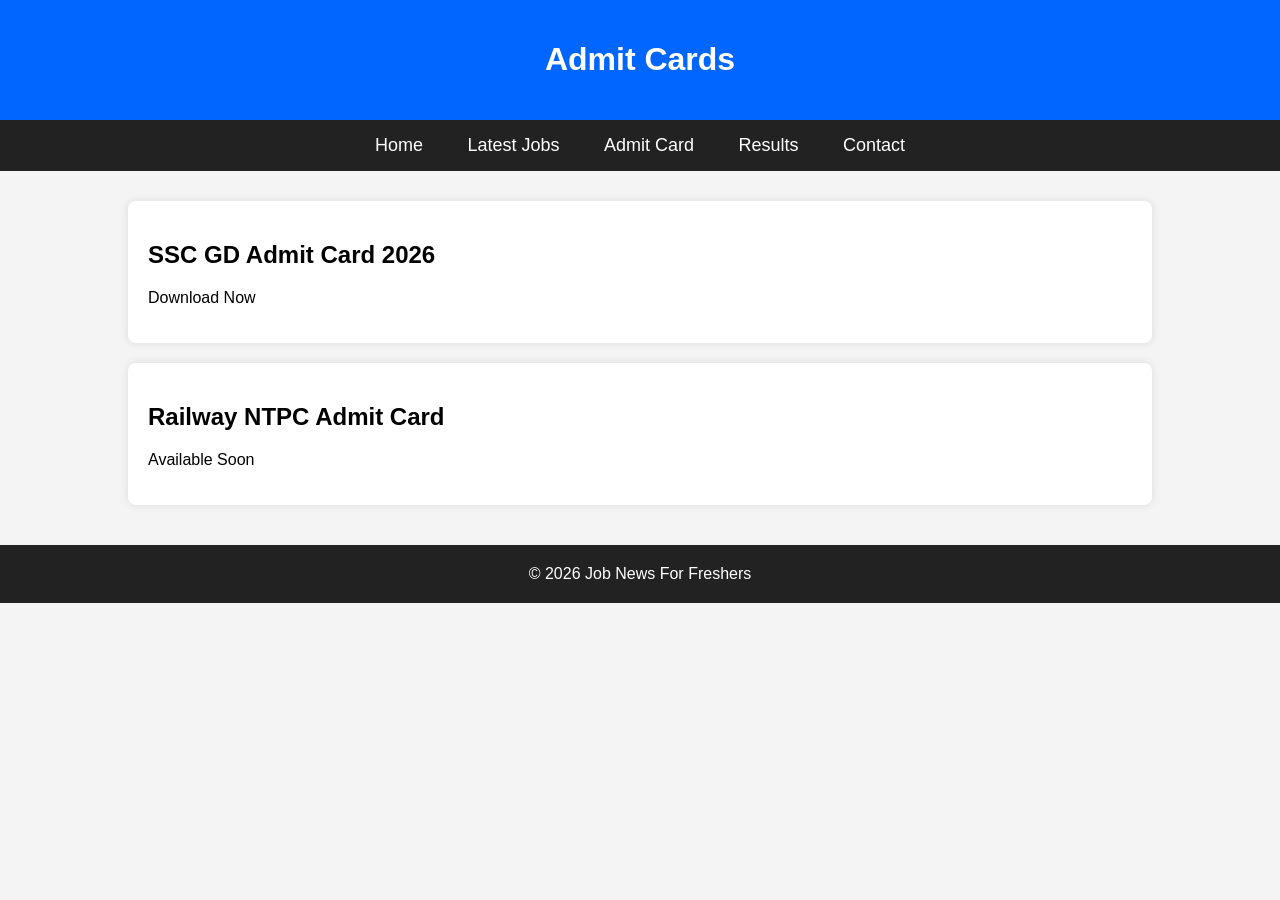
==== admit-card.html @ 0ade6b52 "admit-card.html" ====
<!DOCTYPE html>
<html>
<head>
<title>Admit Card</title>
<link rel="stylesheet" href="style.css">
</head>

<body>

<header>
<h1>Admit Cards</h1>
</header>

<nav>
<a href="index.html">Home</a>
<a href="latest-jobs.html">Latest Jobs</a>
<a href="admit-card.html">Admit Card</a>
<a href="results.html">Results</a>
<a href="contact.html">Contact</a>
</nav>

<div class="container">

<div class="card">
<h2>SSC GD Admit Card 2026</h2>
<p>Download Now</p>
</div>

<div class="card">
<h2>Railway NTPC Admit Card</h2>
<p>Available Soon</p>
</div>

</div>

<footer>
© 2026 Job News For Freshers
</footer>

</body>
</html>
---- style.css ----
body{
    margin:0;
    font-family:Arial,sans-serif;
    background:#f4f4f4;
}

header{
    background:#0066ff;
    color:#fff;
    text-align:center;
    padding:20px;
}

nav{
    background:#222;
    padding:15px;
    text-align:center;
}

nav a{
    color:white;
    text-decoration:none;
    margin:0 20px;
    font-size:18px;
}

.container{
    width:80%;
    margin:30px auto;
}

.card{
    background:#fff;
    padding:20px;
    margin-bottom:20px;
    border-radius:8px;
    box-shadow:0 0 10px rgba(0,0,0,.1);
}

footer{
    background:#222;
    color:white;
    text-align:center;
    padding:20px;
    margin-top:40px;
}
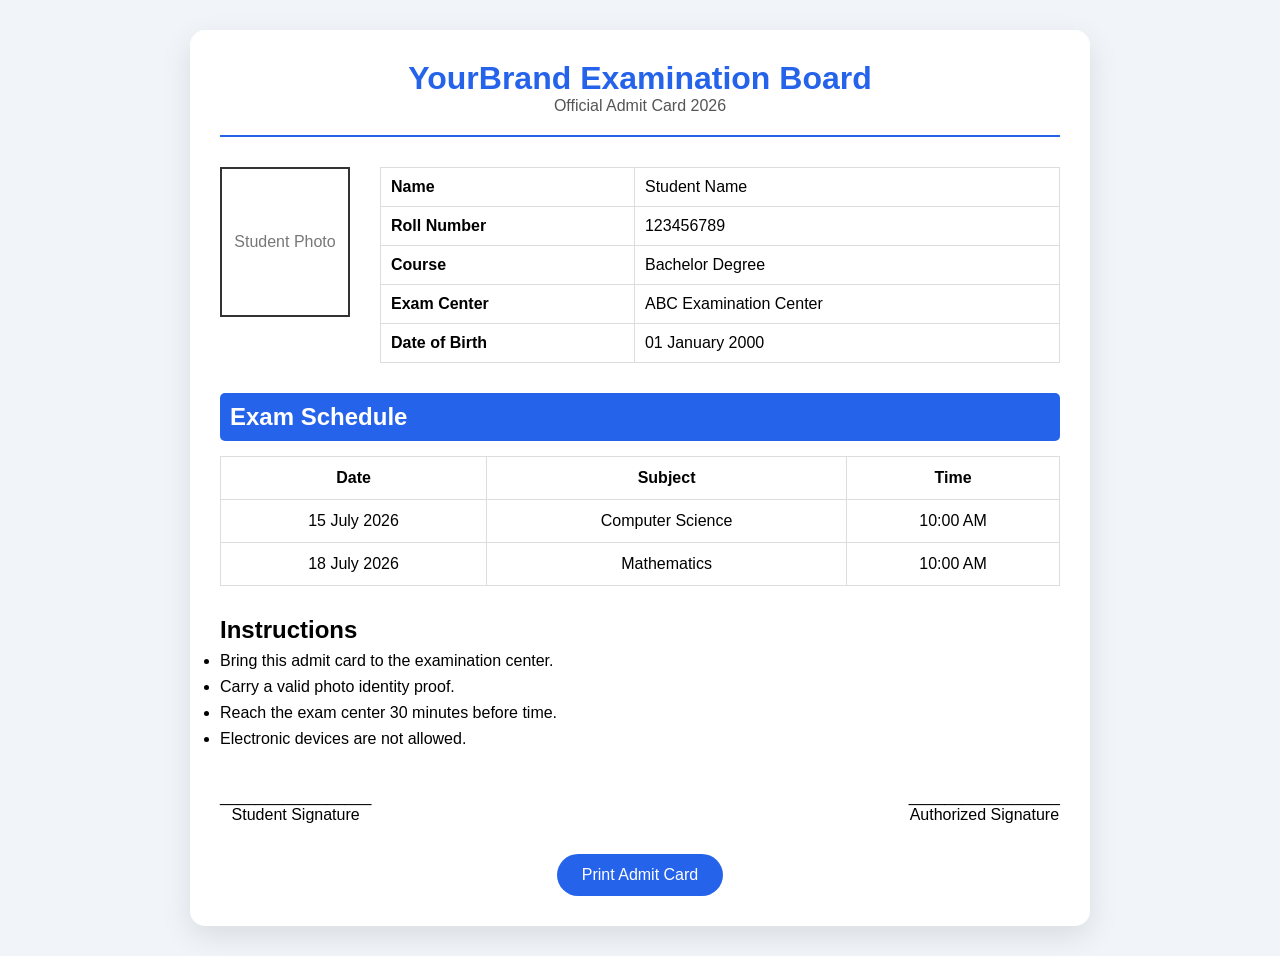
==== commit c83374e3: "admit-card.html" ====
--- a/admit-card.html
+++ b/admit-card.html
@@ -1,41 +1,347 @@
 <!DOCTYPE html>
-<html>
+<html lang="en">
 <head>
-<title>Admit Card</title>
-<link rel="stylesheet" href="style.css">
+<meta charset="UTF-8">
+<meta name="viewport" content="width=device-width, initial-scale=1.0">
+
+<title>Admit Card | YourBrand</title>
+
+<style>
+
+*{
+    margin:0;
+    padding:0;
+    box-sizing:border-box;
+    font-family:Arial, sans-serif;
+}
+
+body{
+    background:#f1f5f9;
+    padding:30px;
+}
+
+.container{
+    max-width:900px;
+    margin:auto;
+    background:white;
+    padding:30px;
+    border-radius:15px;
+    box-shadow:0 10px 30px rgba(0,0,0,0.1);
+}
+
+.header{
+    text-align:center;
+    border-bottom:2px solid #2563eb;
+    padding-bottom:20px;
+}
+
+.header h1{
+    color:#2563eb;
+    font-size:32px;
+}
+
+.header p{
+    color:#555;
+}
+
+
+.profile{
+    display:flex;
+    justify-content:space-between;
+    margin-top:30px;
+}
+
+.photo{
+    width:130px;
+    height:150px;
+    border:2px solid #333;
+    display:flex;
+    align-items:center;
+    justify-content:center;
+    color:#777;
+}
+
+
+.details{
+    flex:1;
+    margin-left:30px;
+}
+
+
+.details table{
+    width:100%;
+    border-collapse:collapse;
+}
+
+
+.details td{
+    padding:10px;
+    border:1px solid #ddd;
+}
+
+
+.exam{
+    margin-top:30px;
+}
+
+
+.exam h2{
+    background:#2563eb;
+    color:white;
+    padding:10px;
+    border-radius:5px;
+}
+
+
+.exam table{
+    width:100%;
+    margin-top:15px;
+    border-collapse:collapse;
+}
+
+
+.exam th,
+.exam td{
+    border:1px solid #ddd;
+    padding:12px;
+    text-align:center;
+}
+
+
+.instructions{
+    margin-top:30px;
+}
+
+
+.instructions li{
+    margin:8px 0;
+}
+
+
+.buttons{
+    text-align:center;
+    margin-top:30px;
+}
+
+
+button{
+    background:#2563eb;
+    color:white;
+    border:none;
+    padding:12px 25px;
+    border-radius:25px;
+    cursor:pointer;
+    font-size:16px;
+}
+
+
+button:hover{
+    background:#1d4ed8;
+}
+
+
+.footer{
+    margin-top:40px;
+    display:flex;
+    justify-content:space-between;
+}
+
+
+.sign{
+    text-align:center;
+}
+
+
+@media(max-width:700px){
+
+.profile{
+    flex-direction:column;
+}
+
+.details{
+    margin-left:0;
+    margin-top:20px;
+}
+
+}
+
+
+@media print{
+
+.buttons{
+    display:none;
+}
+
+body{
+    background:white;
+}
+
+.container{
+    box-shadow:none;
+}
+
+}
+
+</style>
+
 </head>
 
+
 <body>
 
-<header>
-<h1>Admit Cards</h1>
-</header>
-
-<nav>
-<a href="index.html">Home</a>
-<a href="latest-jobs.html">Latest Jobs</a>
-<a href="admit-card.html">Admit Card</a>
-<a href="results.html">Results</a>
-<a href="contact.html">Contact</a>
-</nav>
 
 <div class="container">
 
-<div class="card">
-<h2>SSC GD Admit Card 2026</h2>
-<p>Download Now</p>
-</div>
-
-<div class="card">
-<h2>Railway NTPC Admit Card</h2>
-<p>Available Soon</p>
-</div>
-
-</div>
-
-<footer>
-© 2026 Job News For Freshers
-</footer>
+
+<div class="header">
+
+<h1>YourBrand Examination Board</h1>
+
+<p>Official Admit Card 2026</p>
+
+</div>
+
+
+
+<div class="profile">
+
+
+<div class="photo">
+Student Photo
+</div>
+
+
+
+<div class="details">
+
+<table>
+
+<tr>
+<td><b>Name</b></td>
+<td>Student Name</td>
+</tr>
+
+<tr>
+<td><b>Roll Number</b></td>
+<td>123456789</td>
+</tr>
+
+
+<tr>
+<td><b>Course</b></td>
+<td>Bachelor Degree</td>
+</tr>
+
+
+<tr>
+<td><b>Exam Center</b></td>
+<td>ABC Examination Center</td>
+</tr>
+
+
+<tr>
+<td><b>Date of Birth</b></td>
+<td>01 January 2000</td>
+</tr>
+
+
+</table>
+
+</div>
+
+
+</div>
+
+
+
+
+<div class="exam">
+
+<h2>Exam Schedule</h2>
+
+
+<table>
+
+<tr>
+<th>Date</th>
+<th>Subject</th>
+<th>Time</th>
+</tr>
+
+
+<tr>
+<td>15 July 2026</td>
+<td>Computer Science</td>
+<td>10:00 AM</td>
+</tr>
+
+
+<tr>
+<td>18 July 2026</td>
+<td>Mathematics</td>
+<td>10:00 AM</td>
+</tr>
+
+
+</table>
+
+</div>
+
+
+
+
+<div class="instructions">
+
+<h2>Instructions</h2>
+
+<ul>
+
+<li>Bring this admit card to the examination center.</li>
+
+<li>Carry a valid photo identity proof.</li>
+
+<li>Reach the exam center 30 minutes before time.</li>
+
+<li>Electronic devices are not allowed.</li>
+
+</ul>
+
+</div>
+
+
+
+
+<div class="footer">
+
+
+<div class="sign">
+_________________<br>
+Student Signature
+</div>
+
+
+<div class="sign">
+_________________<br>
+Authorized Signature
+</div>
+
+
+</div>
+
+
+
+<div class="buttons">
+
+<button onclick="window.print()">
+Print Admit Card
+</button>
+
+</div>
+
+
+
+</div>
+
 
 </body>
 </html>
